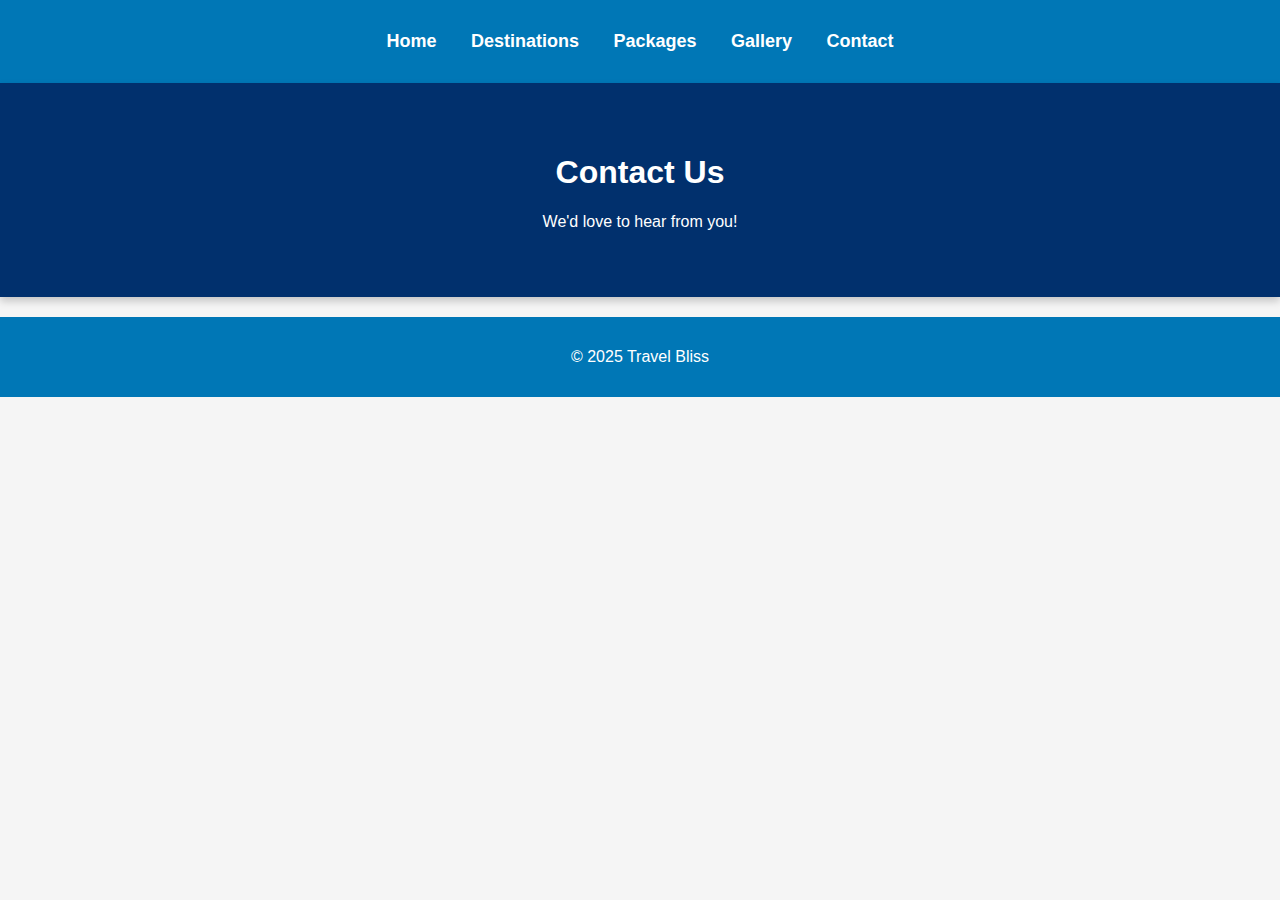
==== contact.html @ 021c3a80 "Pages" ====
<html lang="en">
<head>
    <meta charset="UTF-8">
    <meta name="viewport" content="width=device-width, initial-scale=1.0">
    <title>Contact | Travel Bliss</title>
    <link rel="stylesheet" href="styles.css">
</head>
<body>
    <nav>
        <ul>
            <li><a href="index.html">Home</a></li>
            <li><a href="destinations.html">Destinations</a></li>
            <li><a href="packages.html">Packages</a></li>
            <li><a href="gallery.html">Gallery</a></li>
            <li><a href="contact.html">Contact</a></li>
        </ul>
    </nav>
    
    <header>
        <h1>Contact Us</h1>
        <p>We'd love to hear from you!</p>
    </header>
    
    <footer>
        <p>&copy; 2025 Travel Bliss</p>
    </footer>
</body>
</html>
---- styles.css ----
/* styles.css */

/* Import Google Fonts */
body {
    font-family: 'Poppins', sans-serif;
    background-color: #f5f5f5;
    margin: 0;
    padding: 0;
    color: #333;
}

/* Navigation Bar */
nav {
    background-color: #0077b6;
    padding: 15px;
    text-align: center;
    box-shadow: 0 4px 8px rgba(0, 0, 0, 0.2);
}
nav ul {
    list-style: none;
    padding: 0;
}
nav ul li {
    display: inline;
    margin: 0 15px;
}
nav ul li a {
    text-decoration: none;
    color: white;
    font-size: 18px;
    font-weight: bold;
}
nav ul li a:hover {
    text-decoration: underline;
}

/* Header */
header {
    text-align: center;
    padding: 50px;
    background-color: #01306d;
    color: white;
    box-shadow: 0 4px 8px rgba(0, 0, 0, 0.2);
}
header h1 img {
    padding-top: 0px;
    width: 100px;
    height: auto;
    margin-right: 100px;
}

/* Section */
section {
    width: 80%;
    margin: 20px auto;
    padding: 20px;
    background: white;
    border-radius: 8px;
    box-shadow: 0 4px 8px rgba(0, 0, 0, 0.1);
}

/* Grid Layout for Destinations Page */
.grid-layout {
    display: grid;
    grid-template-columns: repeat(2, 1fr);
    gap: 20px;
    text-align: center;
}
.destination img {
    width: 100%;
    border-radius: 8px;
}

/* Flexbox for Gallery Page */
.flex-gallery {
    display: flex;
    justify-content: space-around;
    flex-wrap: wrap;
}
.flex-gallery img {
    width: 45%;
    margin: 10px;
    border-radius: 8px;
    box-shadow: 0 4px 8px rgba(0, 0, 0, 0.1);
}

/* Footer */
footer {
    text-align: center;
    padding: 15px;
    background-color: #0077b6;
    color: white;
    margin-top: 20px;
}
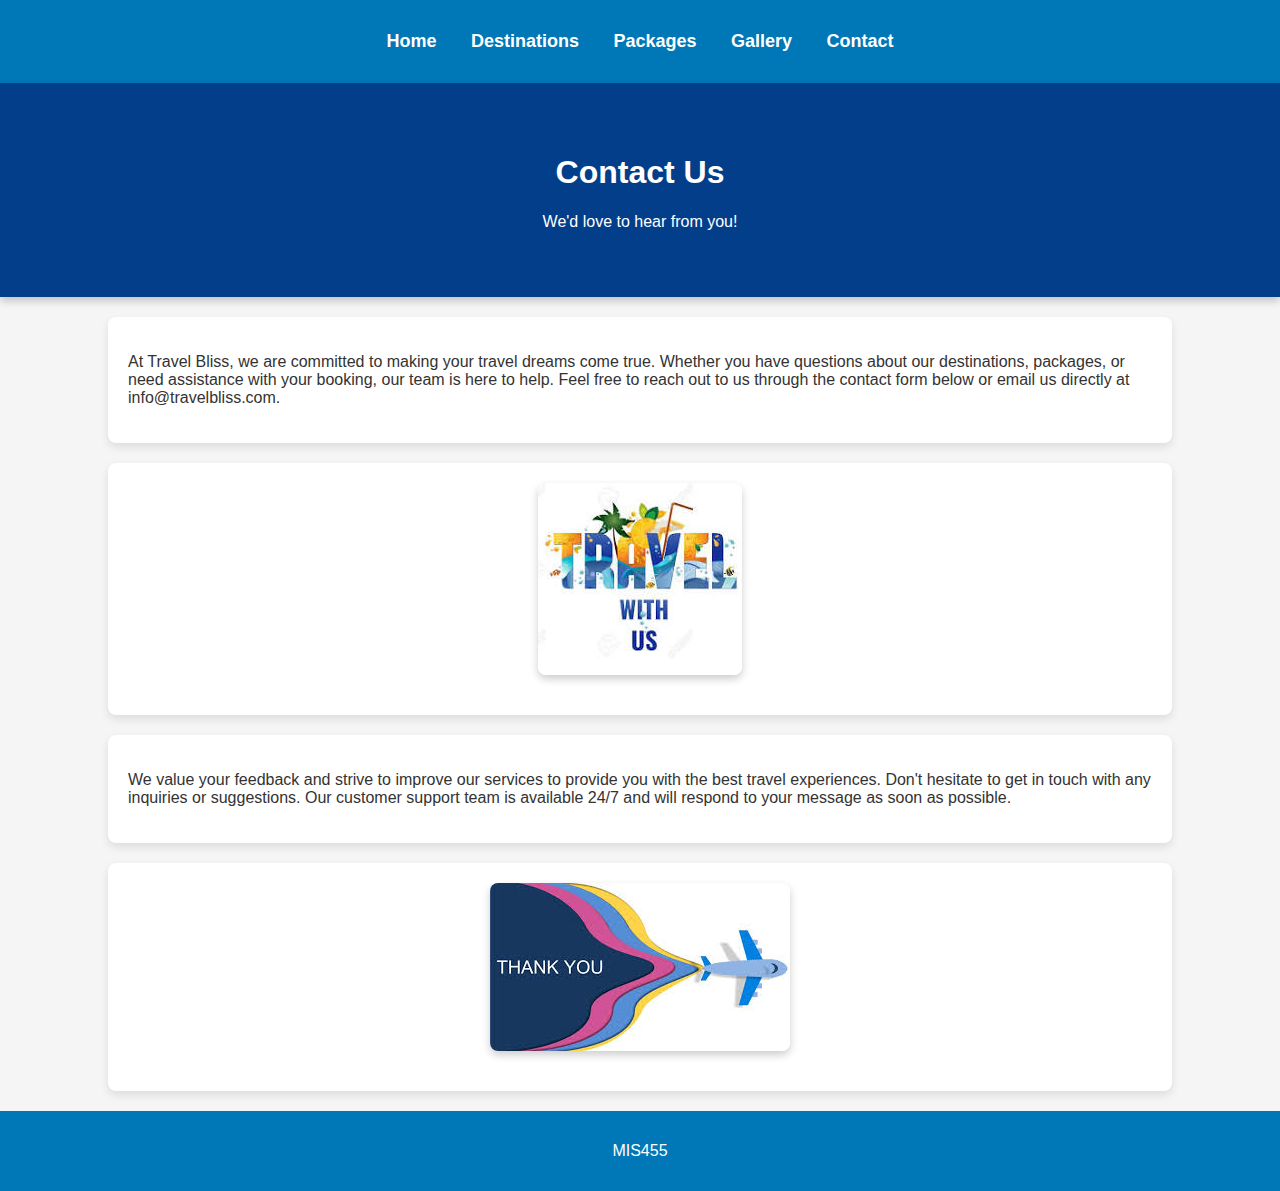
==== commit 2cc73a36: "assignment" ====
--- a/contact.html
+++ b/contact.html
@@ -21,8 +21,28 @@
         <p>We'd love to hear from you!</p>
     </header>
     
+    <section>
+        <p>
+            At Travel Bliss, we are committed to making your travel dreams come true. Whether you have questions about our destinations, packages, or need assistance with your booking, our team is here to help. Feel free to reach out to us through the contact form below or email us directly at info@travelbliss.com.
+        </p>
+    </section>
+
+    <section class="image-grid">
+        <img src="travel with us.jpg" alt="Contact Image 1" class="contact-image">
+    </section>
+
+    <section>
+        <p>
+            We value your feedback and strive to improve our services to provide you with the best travel experiences. Don't hesitate to get in touch with any inquiries or suggestions. Our customer support team is available 24/7 and will respond to your message as soon as possible.
+        </p>
+    </section>
+
+    <section class="image-grid">
+        <img src="thank you.jpg" alt="Contact Image 2" class="contact-image">
+    </section>
+
     <footer>
-        <p>&copy; 2025 Travel Bliss</p>
+        <p>MIS455</p>
     </footer>
 </body>
 </html>
--- a/styles.css
+++ b/styles.css
@@ -38,15 +38,9 @@
 header {
     text-align: center;
     padding: 50px;
-    background-color: #01306d;
+    background-color: #023e8a;
     color: white;
     box-shadow: 0 4px 8px rgba(0, 0, 0, 0.2);
-}
-header h1 img {
-    padding-top: 0px;
-    width: 100px;
-    height: auto;
-    margin-right: 100px;
 }
 
 /* Section */
@@ -67,6 +61,31 @@
     text-align: center;
 }
 .destination img {
+    width: 100%;
+    border-radius: 8px;
+}
+
+/* Grid Layout for Packages Page */
+
+.packages-container {
+    display: flex;
+    justify-content: center;  /* Centers the packages */
+    align-items: center;
+    gap: 30px;
+    padding: 20px;
+}
+
+/* Package Box Styling */
+.package {
+    background: white;
+    padding: 15px;
+    border-radius: 8px;
+    box-shadow: 0 4px 8px rgba(0, 0, 0, 0.1);
+    text-align: center;
+    width: 300px; /* Fixed width for uniformity */
+}
+
+.package img {
     width: 100%;
     border-radius: 8px;
 }
@@ -92,3 +111,58 @@
     color: white;
     margin-top: 20px;
 }
+/* "Book Now" Button */
+.book-btn {
+    background-color: #0077b6;
+    color: white;
+    border: none;
+    padding: 10px 20px;
+    font-size: 16px;
+    font-weight: bold;
+    border-radius: 5px;
+    cursor: pointer;
+    transition: background-color 0.3s ease;
+    margin-top: 10px;
+}
+
+.book-btn:hover {
+    background-color: #005a8d;
+}
+
+/* Side Button Container */
+.side-btn-container {
+    display: flex;
+    align-items: center;
+}
+
+/* "Other Destinations" Button */
+.other-destinations-btn {
+    background-color: white;
+    color: black;
+    border: none;
+    padding: 12px 25px;
+    font-size: 18px;
+    font-weight: bold;
+    border-radius: 8px;
+    cursor: pointer;
+    transition: background-color 0.3s ease;
+}
+
+.other-destinations-btn:hover {
+    background-color: #066ca7;
+}
+
+/* Centering the images and making grid the size of images */
+.image-grid {
+    display: grid;
+    justify-items: center;  /* Centers the content horizontally */
+    margin-top: 20px;
+}
+
+.contact-image {
+    max-width: 100%;  /* Ensures image fits within container */
+    height: auto;  /* Maintains aspect ratio */
+    border-radius: 8px;
+    box-shadow: 0 4px 8px rgba(0, 0, 0, 0.2); /* Optional: adds shadow to the image */
+    margin-bottom: 20px; /* Adds space below the images */
+}
